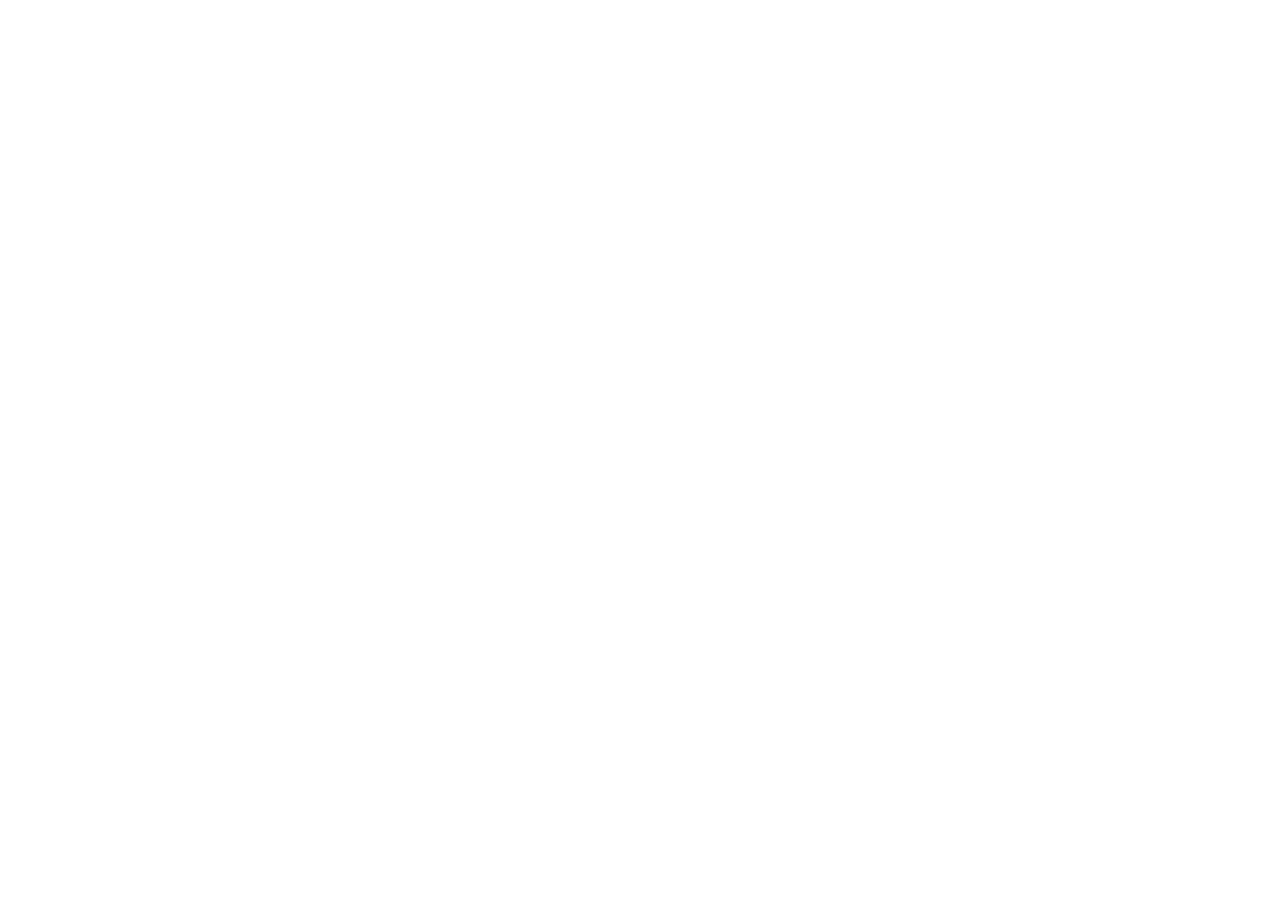
==== index.html @ dc5e722f "Start" ====
<!DOCTYPE html>
<html lang="en">
<head>
    <meta charset="UTF-8">
    <meta name="viewport" content="width=device-width, initial-scale=1.0">
    <title>Document</title>
</head>
<body>
    
</body>
</html>
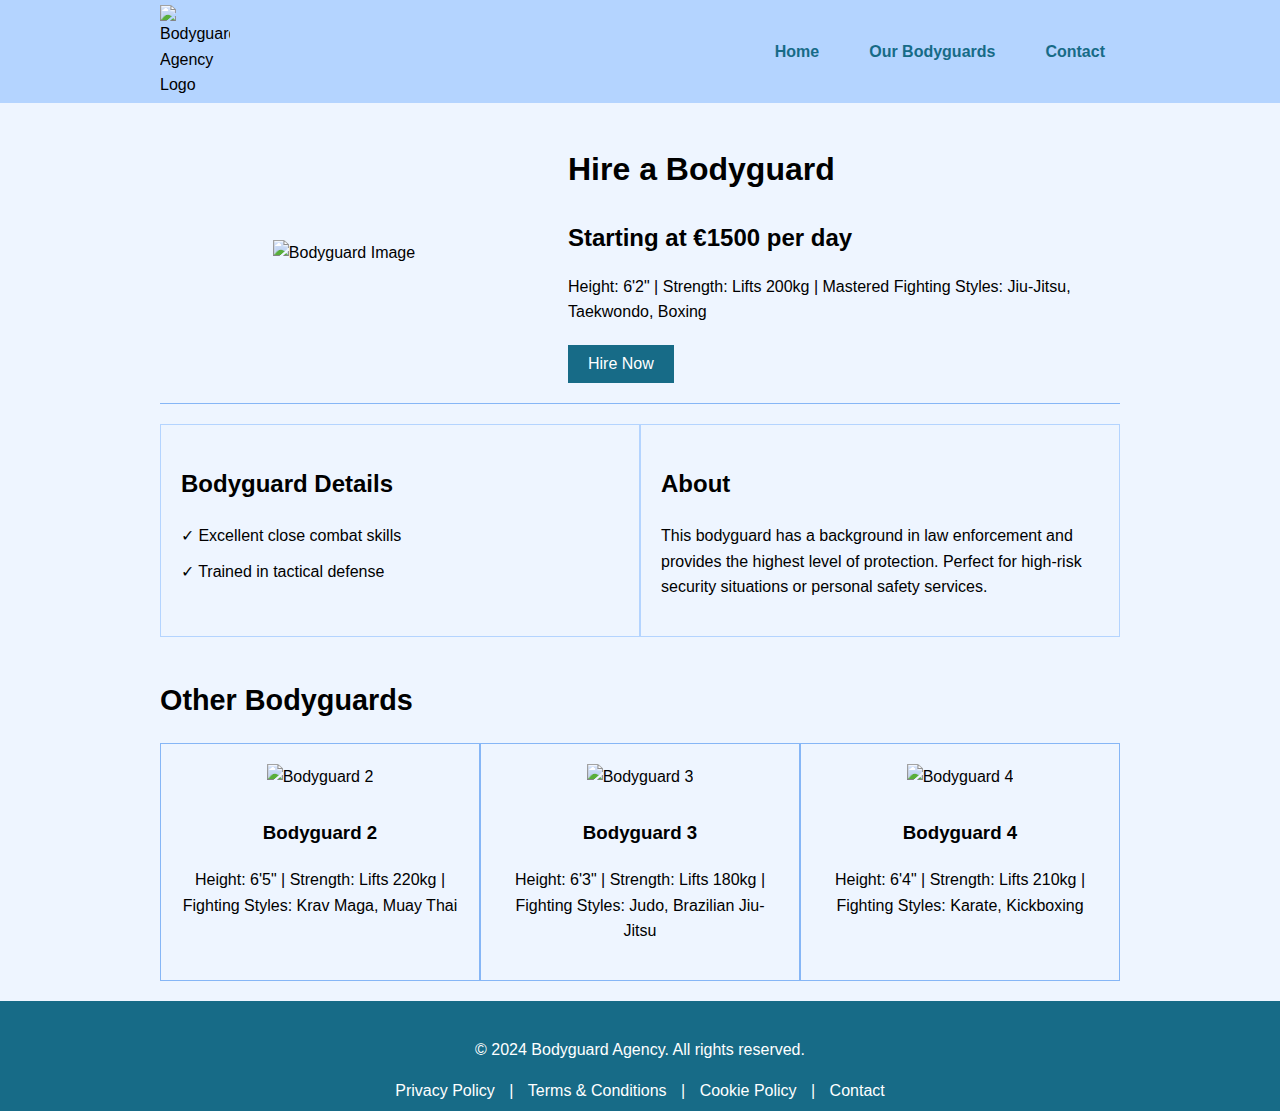
==== commit 663e47dd: "Start" ====
--- a/index.html
+++ b/index.html
@@ -3,9 +3,84 @@
 <head>
     <meta charset="UTF-8">
     <meta name="viewport" content="width=device-width, initial-scale=1.0">
-    <title>Document</title>
+    <link rel="stylesheet" href="css/style.css">
+    <title>Hire Your Bodyguard</title>
 </head>
 <body>
-    
+    <header>
+        <div class="header-container">
+            <div class="logo">
+                <img src="images/logo.png" alt="Bodyguard Agency Logo">
+            </div>
+            <nav>
+                <ul>
+                    <li><a href="index.html">Home</a></li>
+                    <li><a href="index.html">Our Bodyguards</a></li>
+                    <li><a href="contact.html">Contact</a></li>
+                </ul>
+            </nav>
+        </div>
+    </header>
+
+    <main>
+        <div class="main-container">
+            <section class="product-section">
+                <div class="product-image">
+                    <img src="images/Bodyguard1.png" alt="Bodyguard Image">
+                </div>
+                <div class="product-details">
+                    <h1 class="product-title">Hire a Bodyguard</h1>
+                    <p class="product-price">Starting at €1500 per day</p>
+                    <p class="product-description">Height: 6'2" | Strength: Lifts 200kg | Mastered Fighting Styles: Jiu-Jitsu, Taekwondo, Boxing</p>
+                    <button class="button">Hire Now</button>
+                </div>
+            </section>
+
+            <section class="pros-cons">
+                <div class="pros">
+                    <h2>Bodyguard Details</h2>
+                    <ul>
+                        <li>✓ Excellent close combat skills</li>
+                        <li>✓ Trained in tactical defense</li>
+                    </ul>
+                </div>
+                <div class="cons">
+                    <h2>About</h2>
+                    <p>This bodyguard has a background in law enforcement and provides the highest level of protection. Perfect for high-risk security situations or personal safety services.</p>
+                </div>
+            </section>
+
+            <section class="related-products">
+                <h2>Other Bodyguards</h2>
+                <ul>
+                    <li>
+                        <img src="images/Bodyguard2.png" alt="Bodyguard 2">
+                        <h3>Bodyguard 2</h3>
+                        <p>Height: 6'5" | Strength: Lifts 220kg | Fighting Styles: Krav Maga, Muay Thai</p>
+                    </li>
+                    <li>
+                        <img src="images/Bodyguard3.png" alt="Bodyguard 3">
+                        <h3>Bodyguard 3</h3>
+                        <p>Height: 6'3" | Strength: Lifts 180kg | Fighting Styles: Judo, Brazilian Jiu-Jitsu</p>
+                    </li>
+                    <li>
+                        <img src="images/Bodyguard4.png" alt="Bodyguard 4">
+                        <h3>Bodyguard 4</h3>
+                        <p>Height: 6'4" | Strength: Lifts 210kg | Fighting Styles: Karate, Kickboxing</p>
+                    </li>
+                </ul>
+            </section>
+
+        </div>
+    </main>
+
+    <footer>
+        <div class="footer-container">
+            <p>&copy; 2024 Bodyguard Agency. All rights reserved.</p>
+            <p><a href="#">Privacy Policy</a> | <a href="#">Terms & Conditions</a> | <a href="#">Cookie Policy</a> | <a href="#">Contact</a></p>
+        </div>
+    </footer>
 </body>
-</html>+</html>
+
+
--- a/css/style.css
+++ b/css/style.css
@@ -0,0 +1,227 @@
+:root {
+    --primary-color: #176B87;
+    --secondary-color: #EEF5FF;
+    --accent-color: #FF0000;
+    --light-blue: #B4D4FF;
+    --medium-blue: #86B6F6;
+    --font-primary: 'pf-uniform', sans-serif;
+    --font-size-large: 1.5em;
+}
+
+body {
+    font-family: var(--font-primary);
+    line-height: 1.6;
+    margin: 0;
+    padding: 0;
+    background-color: var(--secondary-color);
+}
+
+/* Container for header */
+.header-container {
+    max-width: 960px;
+    margin: 0 auto;
+    padding: 0 20px;
+    display: flex;
+    justify-content: space-between;
+    align-items: center;
+}
+
+header {
+    background-color: var(--light-blue);
+    padding: 5px 0;
+}
+
+.logo img {
+    max-width: 70px;
+}
+
+nav ul {
+    list-style: none;
+    margin: 0;
+    padding: 0;
+    display: flex;
+}
+
+nav li {
+    margin-left: 20px;
+}
+
+nav a {
+    text-decoration: none;
+    color: var(--primary-color);
+    font-weight: bold;
+    padding: 10px 15px;
+    transition: color 0.3s ease;
+}
+
+nav a:hover {
+    color: var(--accent-color);
+}
+
+/* Container for main content */
+.main-container {
+    max-width: 960px;
+    margin: 0 auto;
+    padding: 0 20px;
+}
+
+.product-section {
+    display: flex;
+    margin-top: 20px;
+    border-bottom: 1px solid var(--medium-blue);
+    padding-bottom: 20px;
+}
+
+.product-image {
+    width: 40%;
+    padding-right: 20px;
+    display: flex;
+    justify-content: center;
+    align-items: center;
+}
+
+.product-image img {
+    max-width: 100%;
+    height: auto;
+}
+
+.product-details {
+    width: 60%;
+    padding-left: 20px;
+}
+
+.product-title {
+    font-size: 2em;
+    margin-bottom: 10px;
+}
+
+.product-price {
+    font-size: var(--font-size-large);
+    font-weight: bold;
+    margin-bottom: 10px;
+}
+
+.product-description {
+    margin-bottom: 20px;
+    line-height: 1.6;
+}
+
+.button {
+    background-color: var(--primary-color);
+    color: #fff;
+    padding: 10px 20px;
+    border: none;
+    cursor: pointer;
+    font-size: 1em;
+    transition: background-color 0.3s ease;
+}
+
+.button:hover {
+    background-color: var(--accent-color);
+}
+
+.pros-cons {
+    display: flex;
+    justify-content: space-between;
+    margin-top: 20px;
+    margin-bottom: 20px;
+}
+
+.pros,
+.cons {
+    width: 48%;
+    padding: 20px;
+    border: 1px solid var(--light-blue);
+    background-color: var(--secondary-color);
+}
+
+.pros ul,
+.cons ul {
+    list-style: none;
+    margin: 0;
+    padding: 0;
+}
+
+.pros li,
+.cons li {
+    margin-bottom: 10px;
+}
+
+.related-products {
+    margin-top: 40px;
+}
+
+.related-products h2 {
+    font-size: 1.8em;
+    margin-bottom: 20px;
+}
+
+.related-products ul {
+    list-style: none;
+    margin: 0;
+    padding: 0;
+    display: flex;
+    justify-content: space-between;
+}
+
+.related-products li {
+    width: 30%;
+    border: 1px solid var(--medium-blue);
+    padding: 20px;
+    text-align: center;
+}
+
+.related-products li img {
+    max-width: 100%;
+    height: auto;
+    margin-bottom: 10px;
+}
+
+.contact {
+    margin-top: 40px;
+}
+
+.contact h2 {
+    font-size: 1.8em;
+    margin-bottom: 20px;
+}
+
+.form-group {
+    margin-bottom: 20px;
+}
+
+.form-group label {
+    display: block;
+    margin-bottom: 5px;
+}
+
+.form-group input,
+.form-group textarea {
+    width: 100%;
+    padding: 10px;
+    border: 1px solid var(--medium-blue);
+    border-radius: 5px;
+}
+
+/* Container for footer */
+.footer-container {
+    max-width: 960px;
+    max-height: 50px;
+    margin: 0 auto;
+    padding: 20px;
+}
+
+footer {
+    background-color: var(--primary-color);
+    color: #fff;
+    text-align: center;
+    padding-bottom: 20px;
+    margin-top: 20px;
+    bottom: 0% ;
+}
+
+footer a {
+    color: #fff;
+    text-decoration: none;
+    margin: 0 10px;
+}
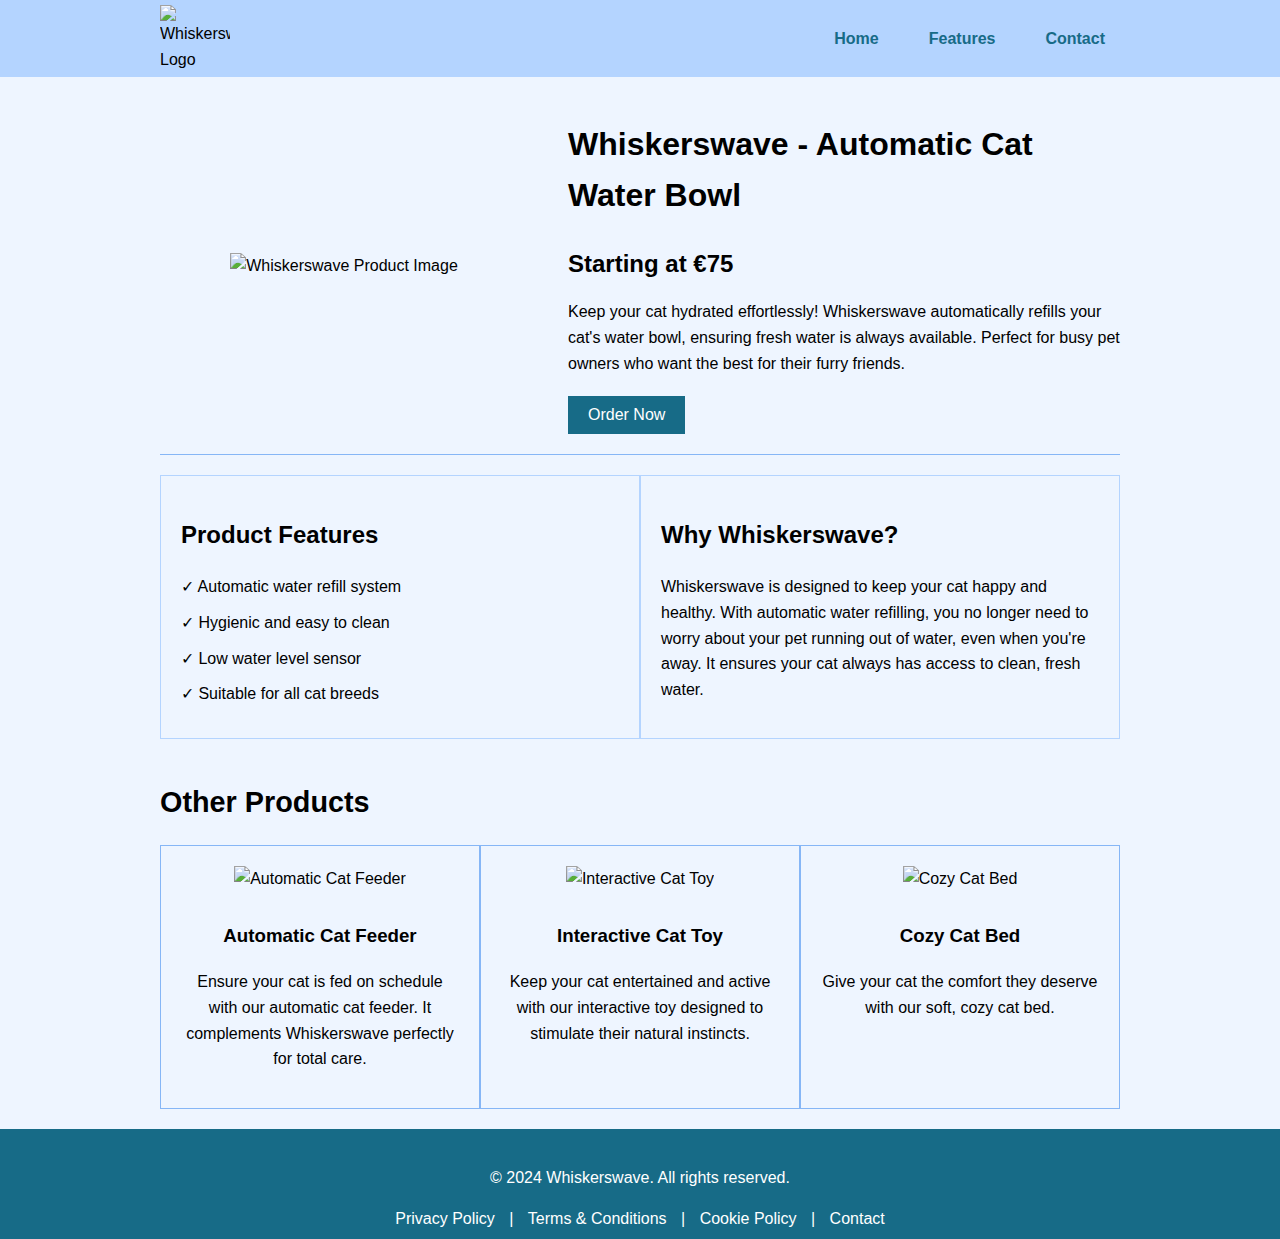
==== commit e31e5220: "New Index" ====
--- a/index.html
+++ b/index.html
@@ -4,18 +4,18 @@
     <meta charset="UTF-8">
     <meta name="viewport" content="width=device-width, initial-scale=1.0">
     <link rel="stylesheet" href="css/style.css">
-    <title>Hire Your Bodyguard</title>
+    <title>Whiskerswave - Automatic Cat Water Bowl</title>
 </head>
 <body>
     <header>
         <div class="header-container">
             <div class="logo">
-                <img src="images/logo.png" alt="Bodyguard Agency Logo">
+                <img src="images/logo.png" alt="Whiskerswave Logo">
             </div>
             <nav>
                 <ul>
                     <li><a href="index.html">Home</a></li>
-                    <li><a href="index.html">Our Bodyguards</a></li>
+                    <li><a href="features.html">Features</a></li>
                     <li><a href="contact.html">Contact</a></li>
                 </ul>
             </nav>
@@ -26,47 +26,49 @@
         <div class="main-container">
             <section class="product-section">
                 <div class="product-image">
-                    <img src="images/Bodyguard1.png" alt="Bodyguard Image">
+                    <img src="images/cat_bowl.png" alt="Whiskerswave Product Image">
                 </div>
                 <div class="product-details">
-                    <h1 class="product-title">Hire a Bodyguard</h1>
-                    <p class="product-price">Starting at €1500 per day</p>
-                    <p class="product-description">Height: 6'2" | Strength: Lifts 200kg | Mastered Fighting Styles: Jiu-Jitsu, Taekwondo, Boxing</p>
-                    <button class="button">Hire Now</button>
+                    <h1 class="product-title">Whiskerswave - Automatic Cat Water Bowl</h1>
+                    <p class="product-price">Starting at €75</p>
+                    <p class="product-description">Keep your cat hydrated effortlessly! Whiskerswave automatically refills your cat's water bowl, ensuring fresh water is always available. Perfect for busy pet owners who want the best for their furry friends.</p>
+                    <button class="button">Order Now</button>
                 </div>
             </section>
 
             <section class="pros-cons">
                 <div class="pros">
-                    <h2>Bodyguard Details</h2>
+                    <h2>Product Features</h2>
                     <ul>
-                        <li>✓ Excellent close combat skills</li>
-                        <li>✓ Trained in tactical defense</li>
+                        <li>✓ Automatic water refill system</li>
+                        <li>✓ Hygienic and easy to clean</li>
+                        <li>✓ Low water level sensor</li>
+                        <li>✓ Suitable for all cat breeds</li>
                     </ul>
                 </div>
                 <div class="cons">
-                    <h2>About</h2>
-                    <p>This bodyguard has a background in law enforcement and provides the highest level of protection. Perfect for high-risk security situations or personal safety services.</p>
+                    <h2>Why Whiskerswave?</h2>
+                    <p>Whiskerswave is designed to keep your cat happy and healthy. With automatic water refilling, you no longer need to worry about your pet running out of water, even when you're away. It ensures your cat always has access to clean, fresh water.</p>
                 </div>
             </section>
 
             <section class="related-products">
-                <h2>Other Bodyguards</h2>
+                <h2>Other Products</h2>
                 <ul>
                     <li>
-                        <img src="images/Bodyguard2.png" alt="Bodyguard 2">
-                        <h3>Bodyguard 2</h3>
-                        <p>Height: 6'5" | Strength: Lifts 220kg | Fighting Styles: Krav Maga, Muay Thai</p>
+                        <img src="images/cat_feeder.png" alt="Automatic Cat Feeder">
+                        <h3>Automatic Cat Feeder</h3>
+                        <p>Ensure your cat is fed on schedule with our automatic cat feeder. It complements Whiskerswave perfectly for total care.</p>
                     </li>
                     <li>
-                        <img src="images/Bodyguard3.png" alt="Bodyguard 3">
-                        <h3>Bodyguard 3</h3>
-                        <p>Height: 6'3" | Strength: Lifts 180kg | Fighting Styles: Judo, Brazilian Jiu-Jitsu</p>
+                        <img src="images/cat_toy.png" alt="Interactive Cat Toy">
+                        <h3>Interactive Cat Toy</h3>
+                        <p>Keep your cat entertained and active with our interactive toy designed to stimulate their natural instincts.</p>
                     </li>
                     <li>
-                        <img src="images/Bodyguard4.png" alt="Bodyguard 4">
-                        <h3>Bodyguard 4</h3>
-                        <p>Height: 6'4" | Strength: Lifts 210kg | Fighting Styles: Karate, Kickboxing</p>
+                        <img src="images/cat_bed.png" alt="Cozy Cat Bed">
+                        <h3>Cozy Cat Bed</h3>
+                        <p>Give your cat the comfort they deserve with our soft, cozy cat bed.</p>
                     </li>
                 </ul>
             </section>
@@ -76,11 +78,9 @@
 
     <footer>
         <div class="footer-container">
-            <p>&copy; 2024 Bodyguard Agency. All rights reserved.</p>
+            <p>&copy; 2024 Whiskerswave. All rights reserved.</p>
             <p><a href="#">Privacy Policy</a> | <a href="#">Terms & Conditions</a> | <a href="#">Cookie Policy</a> | <a href="#">Contact</a></p>
         </div>
     </footer>
 </body>
 </html>
-
-
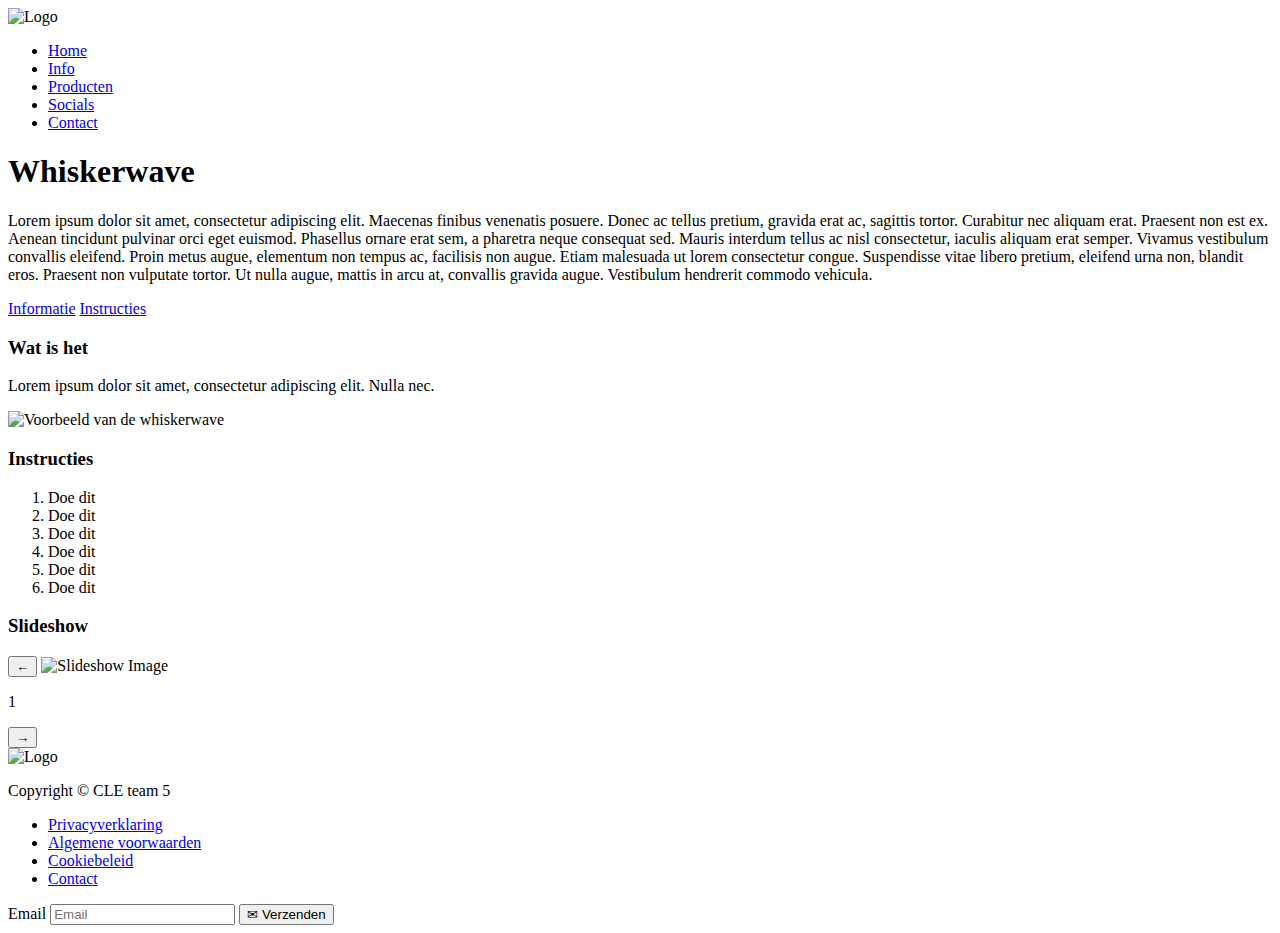
==== commit 10d572b2: "Jordi versie 3.2" ====
--- a/index.html
+++ b/index.html
@@ -1,86 +1,128 @@
 <!DOCTYPE html>
 <html lang="en">
+
 <head>
     <meta charset="UTF-8">
     <meta name="viewport" content="width=device-width, initial-scale=1.0">
-    <link rel="stylesheet" href="css/style.css">
-    <title>Whiskerswave - Automatic Cat Water Bowl</title>
+    <meta http-equiv="X-UA-Compatible" content="ie=edge">
+    <link rel="stylesheet" href="./style.css">
+    <title>Whiskerwave</title>
 </head>
+
 <body>
-    <header>
-        <div class="header-container">
-            <div class="logo">
-                <img src="images/logo.png" alt="Whiskerswave Logo">
+    <nav class="navbar">
+        <div class="logo">
+            <img src="" alt="Logo">
+        </div>
+        <ul class="nav-links">
+            <li><a href="./whiskerwave.html">Home</a></li>
+            <li><a href="#info">Info</a></li>
+            <li><a href="#product">Producten</a></li>
+            <li><a href="#footer">Socials</a></li>
+            <li><a href="./contact.html">Contact</a></li>
+        </ul>
+    </nav>
+    <header id="info">
+        <div>
+            <h1>Whiskerwave</h1>
+            <p>
+                Lorem ipsum dolor sit amet, consectetur adipiscing elit. Maecenas finibus venenatis posuere. Donec ac
+                tellus pretium, gravida erat ac, sagittis tortor. Curabitur nec aliquam erat. Praesent non est ex.
+                Aenean tincidunt pulvinar orci eget euismod. Phasellus ornare erat sem, a pharetra neque consequat sed.
+                Mauris interdum tellus ac nisl consectetur, iaculis aliquam erat semper. Vivamus vestibulum convallis
+                eleifend. Proin metus augue, elementum non tempus ac, facilisis non augue. Etiam malesuada ut lorem
+                consectetur congue. Suspendisse vitae libero pretium, eleifend urna non, blandit eros. Praesent non
+                vulputate tortor. Ut nulla augue, mattis in arcu at, convallis gravida augue. Vestibulum hendrerit
+                commodo vehicula.
+            </p>
+            <div class="buttons-toghter">
+                <a href="#info" class="button">Informatie</a>
+                <a href="#instructies" class="button">Instructies</a>
             </div>
-            <nav>
-                <ul>
-                    <li><a href="index.html">Home</a></li>
-                    <li><a href="features.html">Features</a></li>
-                    <li><a href="contact.html">Contact</a></li>
-                </ul>
-            </nav>
         </div>
     </header>
+    <main class="flex-container" id="info">
+        <article class="flex-item">
+            <h3>Wat is het</h3>
+            <p>Lorem ipsum dolor sit amet, consectetur adipiscing elit. Nulla nec.</p>
+        </article>
+        <section class="flex-item">
+            <img src="./images/waterdispenser-kat.jpg" alt="Voorbeeld van de whiskerwave">
+        </section>
 
-    <main>
-        <div class="main-container">
-            <section class="product-section">
-                <div class="product-image">
-                    <img src="images/cat_bowl.png" alt="Whiskerswave Product Image">
+        <section class="flex-item" id="instructies">
+            <h3>Instructies</h3>
+            <ol>
+                <li>Doe dit</li>
+                <li>Doe dit</li>
+                <li>Doe dit</li>
+                <li>Doe dit</li>
+                <li>Doe dit</li>
+                <li>Doe dit</li>
+            </ol>
+        </section>
+        <section class="flex-item">
+
+            <h3>Slideshow</h3>
+
+            <div class="slideshow">
+                <button class="arrow" id="prev" aria-label="Previous Slide">←</button>
+                <img id="slideImage" src="image1.jpg" alt="Slideshow Image" class="image-placeholder"><p id="counter">1</p>
+                <button class="arrow" id="next" aria-label="Next Slide">→</button>
+            </div>
+        </section>
+    </main>
+
+    <footer class="footer" id="footer">
+        <div class="footer-column">
+            <div class="footer-left">
+                <div class="logo">
+                    <img src="" alt="Logo">
                 </div>
-                <div class="product-details">
-                    <h1 class="product-title">Whiskerswave - Automatic Cat Water Bowl</h1>
-                    <p class="product-price">Starting at €75</p>
-                    <p class="product-description">Keep your cat hydrated effortlessly! Whiskerswave automatically refills your cat's water bowl, ensuring fresh water is always available. Perfect for busy pet owners who want the best for their furry friends.</p>
-                    <button class="button">Order Now</button>
-                </div>
-            </section>
-
-            <section class="pros-cons">
-                <div class="pros">
-                    <h2>Product Features</h2>
-                    <ul>
-                        <li>✓ Automatic water refill system</li>
-                        <li>✓ Hygienic and easy to clean</li>
-                        <li>✓ Low water level sensor</li>
-                        <li>✓ Suitable for all cat breeds</li>
+                <p>Copyright &copy; CLE team 5</p>
+            </div>
+        </div>
+        
+        <div class="footer-column">
+            <div class="footer-right">
+                <div class="column-footer">
+                    <ul class="footer-links">
+                        <li><a href="#">Privacyverklaring</a></li>
+                        <li><a href="#">Algemene voorwaarden</a></li>
+                        <li><a href="#">Cookiebeleid</a></li>
+                        <li><a href="./contact.html">Contact</a></li>
                     </ul>
                 </div>
-                <div class="cons">
-                    <h2>Why Whiskerswave?</h2>
-                    <p>Whiskerswave is designed to keep your cat happy and healthy. With automatic water refilling, you no longer need to worry about your pet running out of water, even when you're away. It ensures your cat always has access to clean, fresh water.</p>
-                </div>
-            </section>
-
-            <section class="related-products">
-                <h2>Other Products</h2>
-                <ul>
-                    <li>
-                        <img src="images/cat_feeder.png" alt="Automatic Cat Feeder">
-                        <h3>Automatic Cat Feeder</h3>
-                        <p>Ensure your cat is fed on schedule with our automatic cat feeder. It complements Whiskerswave perfectly for total care.</p>
-                    </li>
-                    <li>
-                        <img src="images/cat_toy.png" alt="Interactive Cat Toy">
-                        <h3>Interactive Cat Toy</h3>
-                        <p>Keep your cat entertained and active with our interactive toy designed to stimulate their natural instincts.</p>
-                    </li>
-                    <li>
-                        <img src="images/cat_bed.png" alt="Cozy Cat Bed">
-                        <h3>Cozy Cat Bed</h3>
-                        <p>Give your cat the comfort they deserve with our soft, cozy cat bed.</p>
-                    </li>
-                </ul>
-            </section>
-
+            </div>
         </div>
-    </main>
-
-    <footer>
-        <div class="footer-container">
-            <p>&copy; 2024 Whiskerswave. All rights reserved.</p>
-            <p><a href="#">Privacy Policy</a> | <a href="#">Terms & Conditions</a> | <a href="#">Cookie Policy</a> | <a href="#">Contact</a></p>
+        
+        <div class="footer-column">
+            <div class="email">
+                <form>
+                    <label for="email">Email</label>
+                    <input type="email" name="email" placeholder="Email">
+                    <button type="submit" class="send-footer">&#9993; Verzenden</button>
+                </form>
+            </div>
         </div>
     </footer>
 </body>
-</html>
+<script>
+    const images = ["./images/waterdispenser-kat.jpg", "./images/waterdispenser-kat-2.jpg", "./images/waterdispenser-kat.jpg-3"];
+    let currentIndex = 0;
+    document.getElementById("prev").addEventListener("click", showPrevImage);
+    document.getElementById("next").addEventListener("click", showNextImage);
+
+    function showPrevImage() {
+        currentIndex = (currentIndex === 0) ? images.length - 1 : currentIndex - 1;
+        document.getElementById("slideImage").src = images[currentIndex];
+        document.getElementById("counter").innerHTML = currentIndex + 1;
+    }
+
+    function showNextImage() {
+        currentIndex = (currentIndex === images.length - 1) ? 0 : currentIndex + 1;
+        document.getElementById("slideImage").src = images[currentIndex];
+        document.getElementById("counter").innerHTML = currentIndex + 1;
+    }
+</script>
+</html>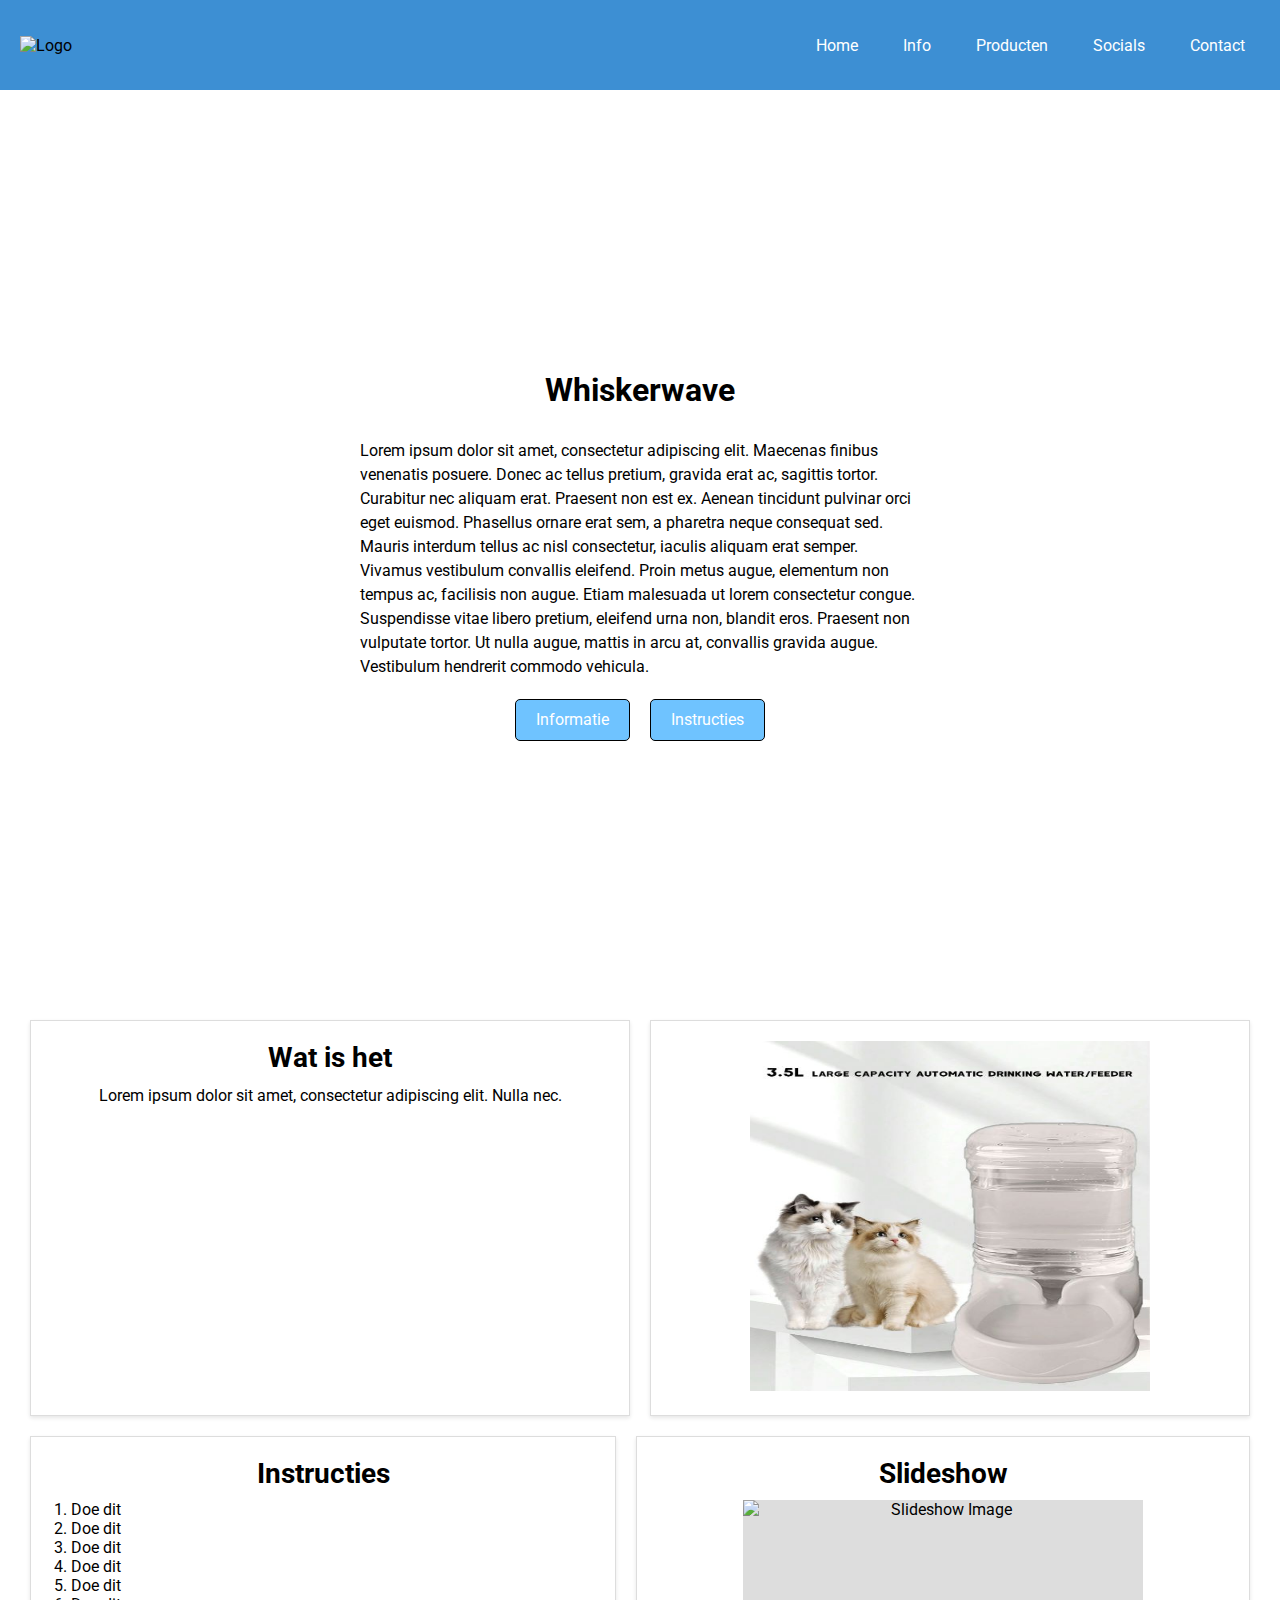
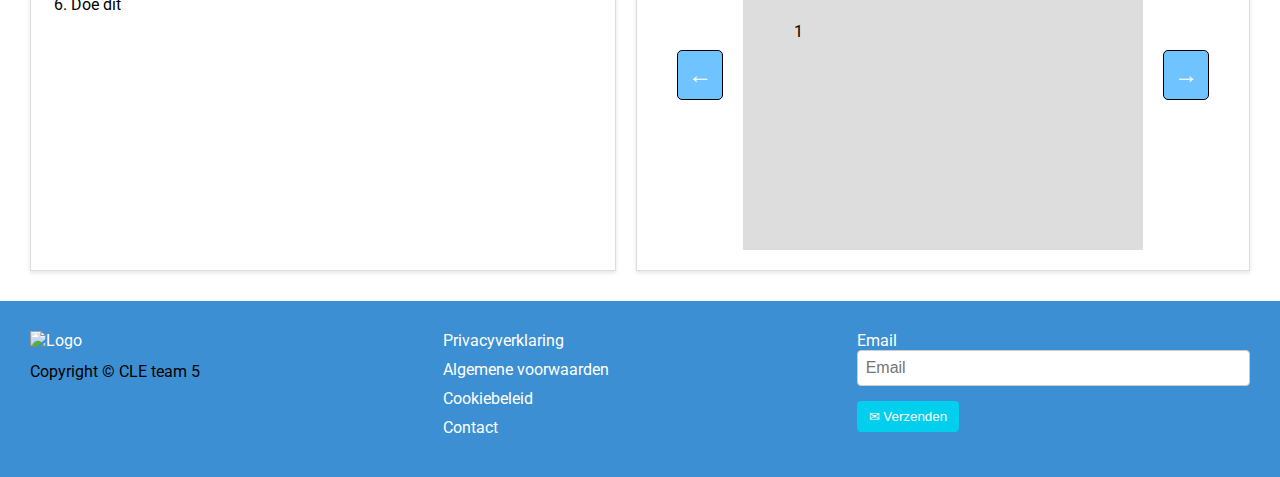
==== commit ce2912ae: "css fix" ====
--- a/index.html
+++ b/index.html
@@ -5,7 +5,7 @@
     <meta charset="UTF-8">
     <meta name="viewport" content="width=device-width, initial-scale=1.0">
     <meta http-equiv="X-UA-Compatible" content="ie=edge">
-    <link rel="stylesheet" href="./style.css">
+    <link rel="stylesheet" href="css/style.css">
     <title>Whiskerwave</title>
 </head>
 
--- a/css/style.css
+++ b/css/style.css
@@ -0,0 +1,433 @@
+@import url('https://fonts.googleapis.com/css2?family=Roboto:ital,wght@0,100;0,300;0,400;0,500;0,700;0,900;1,100;1,300;1,400;1,500;1,700;1,900&display=swap');
+
+* {
+    box-sizing: border-box;
+    margin: 0px;
+    padding: 0px;
+}
+
+body {
+    margin: 0;
+    padding: 0px;
+    font-family: "Roboto", sans-serif;
+}
+
+h1,
+h2,
+h3,
+h4 {
+    margin-top: 0;
+}
+
+h1 {
+    font-size: 3rem;
+}
+
+h2 {
+    font-size: 2.25rem;
+}
+
+h3 {
+    font-size: 1.75rem;
+}
+
+h4 {
+    font-size: 1.25rem;
+}
+
+p {
+    line-height: 1.5;
+    color: black;
+}
+
+a {
+    line-height: 0;
+}
+
+.navbar {
+    display: flex;
+    justify-content: space-between;
+    align-items: center;
+    background-color: #3D8FD3;
+    padding: 10px 20px;
+    height: 10vh;
+}
+
+.logo img {
+    width: 50px;
+    height: 50px;
+}
+
+.logo img {
+    width: 50px;
+    height: 50px;
+}
+
+.nav-links {
+    list-style: none;
+    display: flex;
+    gap: 15px;
+}
+
+.nav-links li {
+    display: inline;
+}
+
+.nav-links a {
+    color: white;
+    text-decoration: none;
+    padding: 10px 15px;
+    border-radius: 5px;
+    transition: background-color 0.3s ease-in, color 0.3s ease-in;
+}
+
+.nav-links a:hover {
+    background-color: #02CEED;
+    color: white;
+}
+
+main {
+    max-height: 1300px;
+}
+
+header {
+    display: flex;
+    height: 100vh;
+    width: 100vw;
+    background: url(https://m.media-amazon.com/images/I/61RYygMFqyL._AC_UF1000,1000_QL80_.jpg);
+    background-repeat: no-repeat;
+    background-position: center;
+    opacity: 100%;
+    justify-content: center;
+}
+
+header div {
+    justify-content: center;
+    display: flex;
+    flex-direction: column;
+    padding: 0 40px 0 40px;
+    gap: 20px;
+    background-color: white;
+    height: 400px;
+    width: 50vw;
+    align-self: center;
+    transition: 0.8ms ease-in;
+    max-height: 80vh;
+}
+
+.button {
+    border: 1px solid black;
+    background-color: #6FC3FF;
+    text-align: center;
+    padding: 20px;
+    text-decoration: none;
+    color: white;
+    border-radius: 5px;
+    display: block;
+    transition: 0.3s ease-in;
+    width: auto;
+}
+
+.buttons-toghter {
+    display: flex;
+    flex-direction: row;
+    max-height: 10px;
+}
+
+.button:hover {
+    color: #6FC3FF;
+    background-color: white;
+
+}
+
+.flex-container {
+    display: flex;
+    flex-wrap: wrap;
+    justify-content: space-between;
+    align-items: stretch;
+    gap: 20px;
+    padding: 30px;
+}
+
+.flex-item {
+    background-color: white;
+    padding: 20px;
+    flex: 1 45%;
+    min-height: 200px;
+    border: 1px solid #ddd;
+    box-shadow: 0 2px 4px rgba(0, 0, 0, 0.1);
+    text-align: center;
+}
+
+.flex-item img {
+    height: 350px;
+    width: 400px;
+}
+
+h3 {
+    margin-bottom: 10px;
+}
+
+.slideshow {
+    display: flex;
+    align-items: center;
+    justify-content: center;
+}
+
+.arrow {
+    font-size: 24px;
+    margin: 0 20px;
+    border: 1px solid black;
+    background-color: #6FC3FF;
+    text-align: center;
+    padding: 10px;
+    color: white;
+    border-radius: 5px;
+    transition: 0.3s ease-in;
+    width: auto;
+}
+
+#counter {
+    position: absolute;
+    left: 62%;
+    top: 180%;
+}
+
+.arrow:hover {
+    color: #6FC3FF;
+    background-color: white;
+}
+
+.image-placeholder {
+    width: 150px;
+    height: 100px;
+    background-color: #ddd;
+    display: flex;
+    justify-content: center;
+    align-items: center;
+    object-fit: cover;
+}
+
+ol {
+    text-align: left;
+    padding-left: 20px;
+}
+.email{
+    display: flex;
+    flex-direction: row;
+}
+.column-footer{
+    flex-direction: column;
+}
+.footer {
+    background-color: #3D8FD3;
+    color: white;
+    padding: 20px;
+    display: flex;
+    justify-content: space-between;
+    flex-wrap: wrap;
+}
+
+
+.footer-column {
+    flex: 1;
+    margin: 10px;
+    min-width: 200px; 
+}
+
+
+.footer-left .logo img {
+    max-width: 150px;
+    margin-bottom: 10px;
+}
+
+.footer-links {
+    list-style-type: none;
+    padding: 0;
+}
+
+.footer-links li {
+    margin-bottom: 10px;
+}
+
+.footer-links a {
+    color: white;
+    text-decoration: none;
+}
+
+.footer-links a:hover {
+    text-decoration: none;
+}
+
+.email input[type="email"] {
+    padding: 8px;
+    margin-right: 10px;
+    border-radius: 4px;
+    border: 1px solid #ccc;
+}
+
+.send-footer {
+    background-color: #02CEED;
+    color: white;
+    padding: 8px 12px;
+    border: none;
+    border-radius: 4px;
+    cursor: pointer;
+    transition: ease-in 0.5s;
+}
+
+.send-footer:hover {
+    background-color: #3272B2;
+}
+
+header h1 {
+    text-align: center;
+    font-size: 2rem;
+    margin-bottom: 10px;
+}
+
+#thank-you {
+    background-color: #3A88D6;
+    color: white;
+    top: 0;
+    left: 0;
+    width: 100%;
+    height: 100vh; 
+    display: flex;
+    justify-content: center;
+    align-items: center;
+    margin: 0;
+    padding: 0;
+    box-sizing: border-box;
+}
+
+#thank-you h1 {
+    color: white;
+    margin: 0px;
+}
+
+.back{
+    text-decoration: none;
+    padding: 30px;
+    background-color: #02CEED;
+    position: absolute;
+    top: 10px;
+    left: 10px;
+    color: white;
+    border-radius: 5px;
+    box-shadow: 11px 12px 15px #017080;
+}
+
+
+form.contact-form {
+    display: flex;
+    flex-direction: column;
+}
+
+form.contact-form h2 {
+    text-align: center;
+    margin-bottom: 20px;
+}
+
+.form-row {
+    display: flex;
+    justify-content: space-between;
+}
+
+.form-group {
+    flex: 0 0 48%;
+}
+
+label {
+    margin-top: 10px;
+    margin-bottom: 5px;
+    padding-right: 10px;
+}
+
+input[type="text"],
+input[type="email"],
+input[type="date"],
+select,
+textarea {
+    width: 100%;
+    padding: 10px;
+    margin-bottom: 15px;
+    border: 1px solid #ccc;
+    border-radius: 4px;
+    font-size: 1rem;
+}
+
+input[type="text"]:invalid:not(:focus):not(:placeholder-shown) {
+    border: 2px solid red;
+    background-color: #ffe6e6;
+}
+
+input[type="email"]:invalid:not(:focus):not(:placeholder-shown) {
+    border: 2px solid red;
+    background-color: #ffe6e6;
+}
+
+textarea:invalid:not(:focus):not(:placeholder-shown) {
+    border: 2px solid red;
+    background-color: #ffe6e6;
+}
+
+input[type="text"]:valid:not(:placeholder-shown) {
+    border: 2px solid green;
+    background-color: #e6ffe6;
+}
+
+input[type="email"]:valid:not(:placeholder-shown) {
+    border: 2px solid green;
+    background-color: #e6ffe6;
+}
+
+textarea:valid:not(:placeholder-shown) {
+    border: 2px solid green;
+    background-color: #e6ffe6;
+}
+
+textarea {
+    resize: none;
+}
+
+.radio-group,
+.checkbox-group {
+    display: flex;
+    align-items: center;
+    padding-bottom: 15px;
+}
+
+.radio-group label,
+.checkbox-group label {
+    padding-left: 10px;
+}
+
+.container {
+    width: 100%;
+    max-width: 600px;
+    margin: 50px auto;
+    padding: 20px;
+    background-color: white;
+    box-shadow: 0 4px 8px rgba(0, 0, 0, 0.1);
+    border-radius: 8px;
+}
+
+button a{
+    text-decoration: none;
+    color: black;
+}
+
+#thanks {
+    position: absolute;
+    text-align: center;
+    top: 50%;
+    width: 100%;
+    margin-top: 20px;
+    padding: 20px;
+    width: 100%;
+    height: 100%;
+    background-color: #3A88D6;
+    color: white;
+    font-size: 64px;
+}
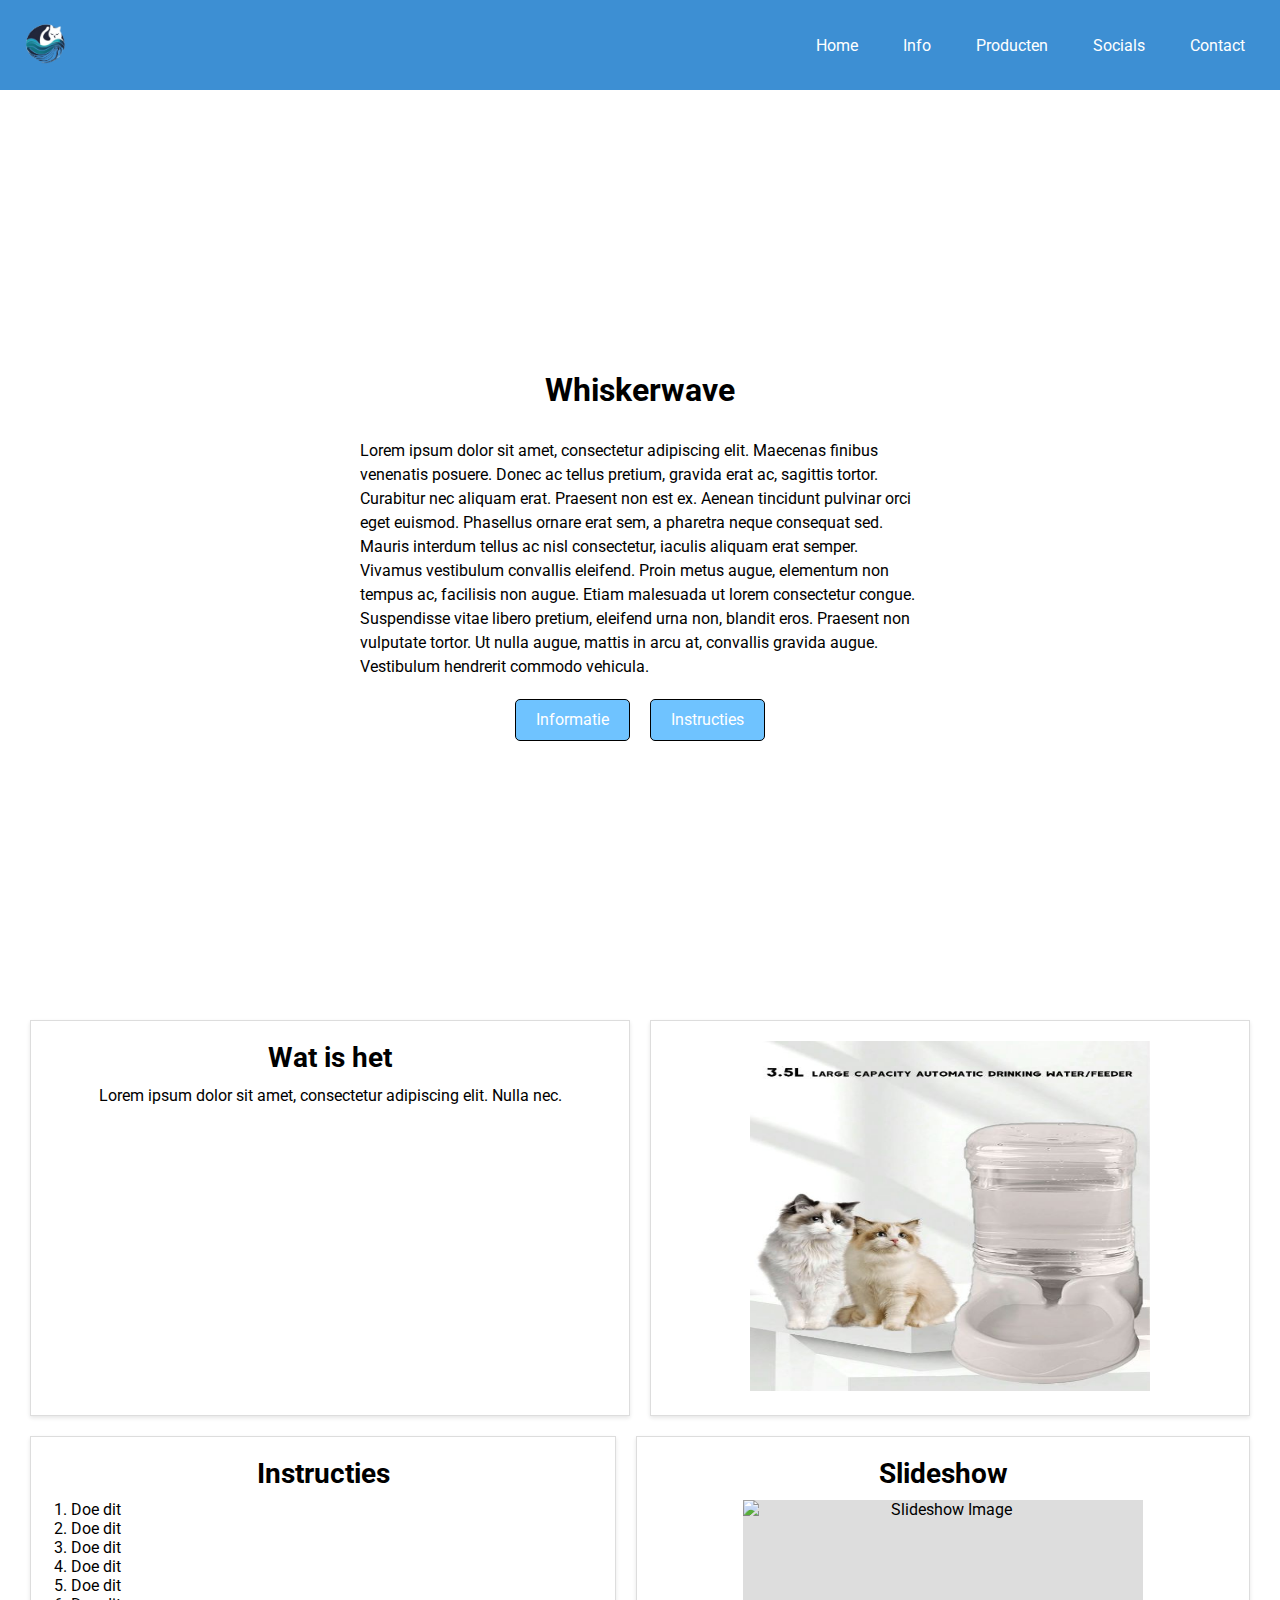
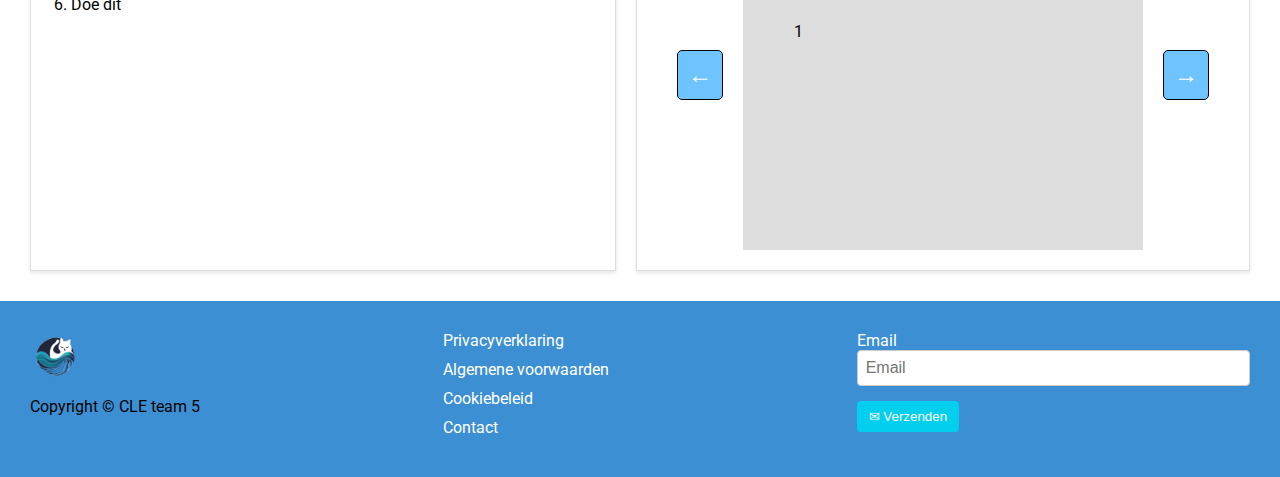
==== commit c9122748: "logo toegevoegd" ====
--- a/index.html
+++ b/index.html
@@ -12,7 +12,7 @@
 <body>
     <nav class="navbar">
         <div class="logo">
-            <img src="" alt="Logo">
+            <img src="./images/Logo.png" alt="Logo">
         </div>
         <ul class="nav-links">
             <li><a href="./whiskerwave.html">Home</a></li>
@@ -77,7 +77,7 @@
         <div class="footer-column">
             <div class="footer-left">
                 <div class="logo">
-                    <img src="" alt="Logo">
+                    <img src="./images/Logo.png" alt="Logo">
                 </div>
                 <p>Copyright &copy; CLE team 5</p>
             </div>
--- a/css/style.css
+++ b/css/style.css
@@ -308,11 +308,11 @@
 
 .back{
     text-decoration: none;
-    padding: 30px;
+    padding: 20px;
     background-color: #02CEED;
     position: absolute;
-    top: 10px;
-    left: 10px;
+    top: 20px;
+    left: 20px;
     color: white;
     border-radius: 5px;
     box-shadow: 11px 12px 15px #017080;
